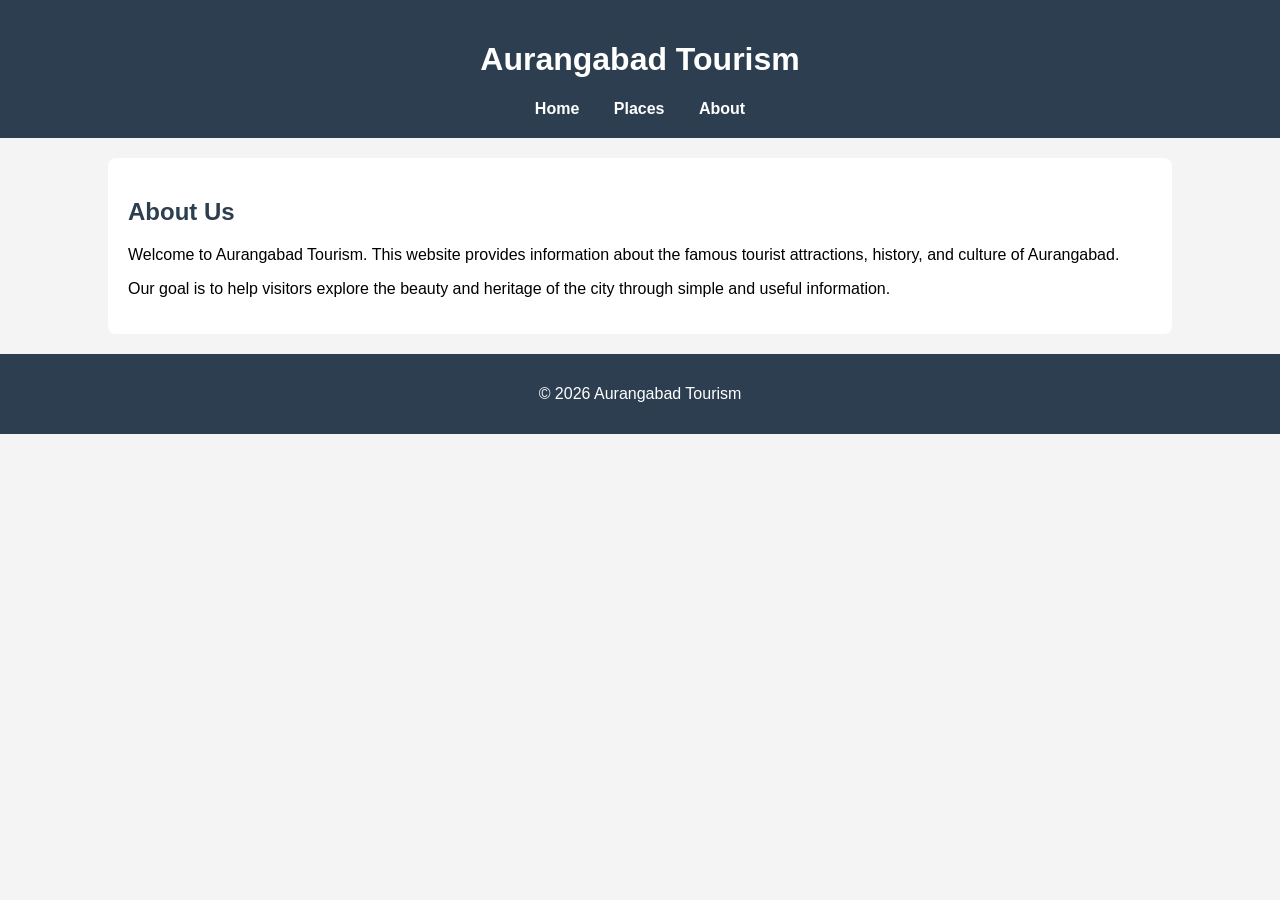
==== about.html @ da911f4c "aurangabad" ====
<!DOCTYPE html>
<html>
<head>
    <title>About Aurangabad Tourism</title>
    <link rel="stylesheet" href="style.css">
</head>
<body>

    <header>
        <h1>Aurangabad Tourism</h1>

        <nav>
            <a href="index.html">Home</a>
            <a href="places.html">Places</a>
            <a href="about.html">About</a>
        </nav>
    </header>

    <section>
        <h2>About Us</h2>

        <p>
            Welcome to Aurangabad Tourism. This website provides
            information about the famous tourist attractions,
            history, and culture of Aurangabad.
        </p>

        <p>
            Our goal is to help visitors explore the beauty and
            heritage of the city through simple and useful information.
        </p>
    </section>

    <footer>
        <p>&copy; 2026 Aurangabad Tourism</p>
    </footer>

</body>
</html>
---- style.css ----
body {
    margin: 0;
    font-family: Arial, sans-serif;
    background-color: #f4f4f4;
}

header {
    background-color: #2c3e50;
    color: white;
    text-align: center;
    padding: 20px;
}

nav {
    margin-top: 10px;
}

nav a {
    color: white;
    text-decoration: none;
    margin: 0 15px;
    font-weight: bold;
}

nav a:hover {
    color: #f1c40f;
}

section {
    background-color: white;
    width: 80%;
    margin: 20px auto;
    padding: 20px;
    border-radius: 8px;
}

h2 {
    color: #2c3e50;
}

ul li {
    margin: 10px 0;
}

footer {
    background-color: #2c3e50;
    color: white;
    text-align: center;
    padding: 15px;
    margin-top: 20px;
}
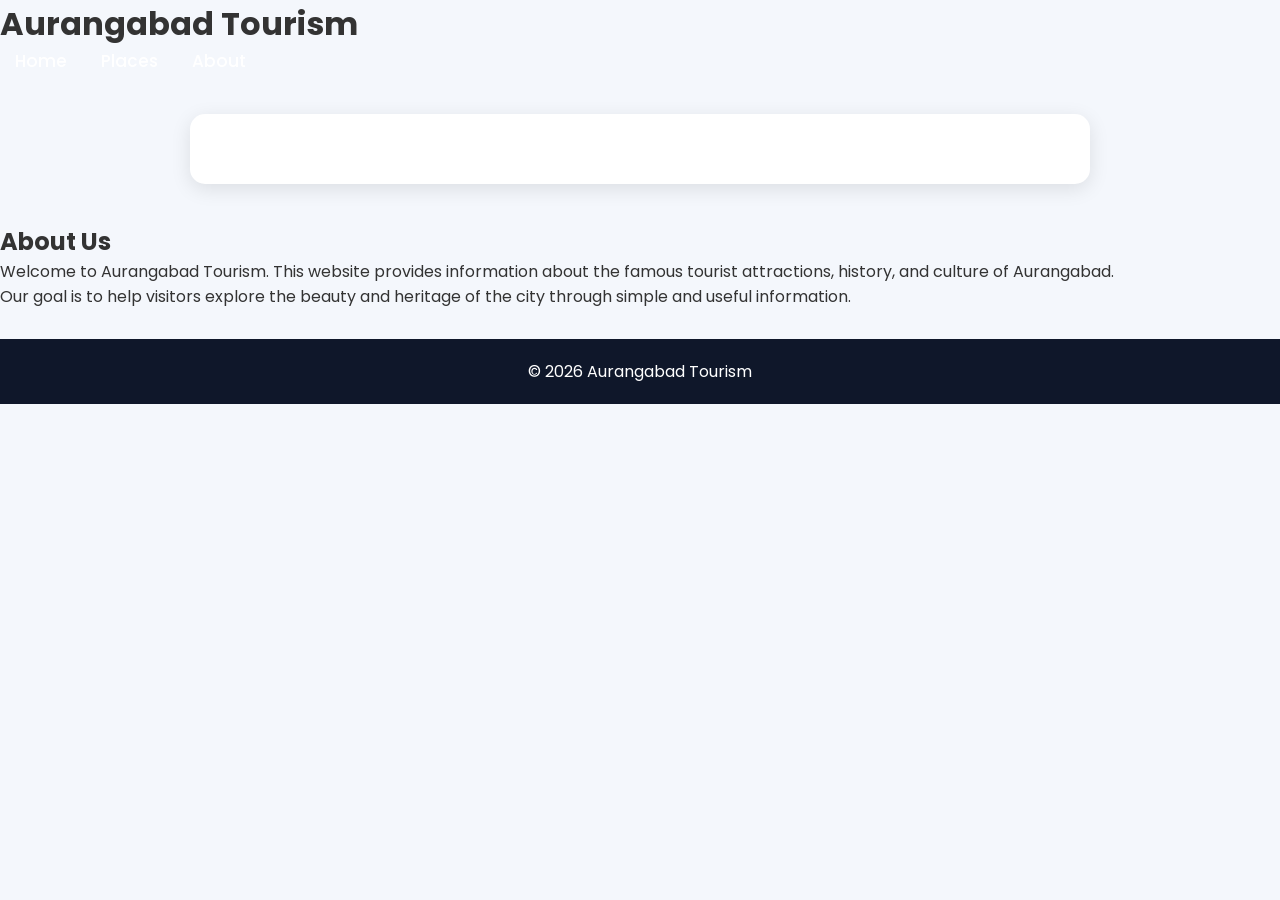
==== commit 7e3d889e: "chhatrapati_sambhaji_nagar" ====
--- a/about.html
+++ b/about.html
@@ -17,6 +17,7 @@
     </header>
 
     <section>
+        <section class="about-content"></section>
         <h2>About Us</h2>
 
         <p>
--- a/style.css
+++ b/style.css
@@ -1,51 +1,128 @@
-body {
+/* Google Font */
+@import url('https://fonts.googleapis.com/css2?family=Poppins:wght@300;400;500;600;700&display=swap');
+
+*{
     margin: 0;
-    font-family: Arial, sans-serif;
-    background-color: #f4f4f4;
+    padding: 0;
+    box-sizing: border-box;
 }
 
-header {
-    background-color: #2c3e50;
+body{
+    font-family: 'Poppins', sans-serif;
+    background: #f4f7fc;
+    color: #333;
+}
+
+/* Header */
+.navbar{
+    background: linear-gradient(135deg, #0f172a, #1e40af);
+    padding: 20px;
+    text-align: center;
+    box-shadow: 0 4px 15px rgba(0,0,0,0.15);
+}
+
+.navbar h1{
+    color: white;
+    font-size: 2.5rem;
+    margin-bottom: 10px;
+}
+
+nav a{
+    color: white;
+    text-decoration: none;
+    margin: 0 15px;
+    font-size: 17px;
+    font-weight: 500;
+    transition: 0.3s;
+}
+
+nav a:hover{
+    color: #facc15;
+}
+
+/* Hero Section */
+.hero{
+    text-align: center;
+    padding: 80px 20px;
+    background: linear-gradient(135deg,#2563eb,#7c3aed);
+    color: white;
+}
+
+.hero h2{
+    font-size: 3rem;
+    margin-bottom: 15px;
+}
+
+.hero p{
+    font-size: 1.2rem;
+}
+
+/* About Section */
+.about-content{
+    max-width: 900px;
+    margin: 40px auto;
+    background: white;
+    padding: 35px;
+    border-radius: 15px;
+    box-shadow: 0 5px 20px rgba(0,0,0,0.1);
+}
+
+.about-content h2{
+    text-align: center;
+    color: #1e40af;
+    margin-bottom: 20px;
+}
+
+.about-content p{
+    line-height: 1.8;
+    font-size: 17px;
+    color: #555;
+}
+
+/* Places Cards */
+.cards{
+    display: flex;
+    flex-wrap: wrap;
+    justify-content: center;
+    gap: 25px;
+    padding: 40px 20px;
+}
+
+.card{
+    width: 300px;
+    background: white;
+    border-radius: 15px;
+    overflow: hidden;
+    box-shadow: 0 5px 20px rgba(0,0,0,0.12);
+    transition: 0.3s;
+}
+
+.card:hover{
+    transform: translateY(-8px);
+}
+
+.card img{
+    width: 100%;
+    height: 200px;
+    object-fit: cover;
+}
+
+.card h3{
+    padding: 15px 15px 5px;
+    color: #1e40af;
+}
+
+.card p{
+    padding: 0 15px 20px;
+    color: #666;
+    line-height: 1.6;
+}
+
+/* Footer */
+footer{
+    background: #0f172a;
     color: white;
     text-align: center;
     padding: 20px;
-}
-
-nav {
-    margin-top: 10px;
-}
-
-nav a {
-    color: white;
-    text-decoration: none;
-    margin: 0 15px;
-    font-weight: bold;
-}
-
-nav a:hover {
-    color: #f1c40f;
-}
-
-section {
-    background-color: white;
-    width: 80%;
-    margin: 20px auto;
-    padding: 20px;
-    border-radius: 8px;
-}
-
-h2 {
-    color: #2c3e50;
-}
-
-ul li {
-    margin: 10px 0;
-}
-
-footer {
-    background-color: #2c3e50;
-    color: white;
-    text-align: center;
-    padding: 15px;
-    margin-top: 20px;
+    margin-top: 30px;
 }
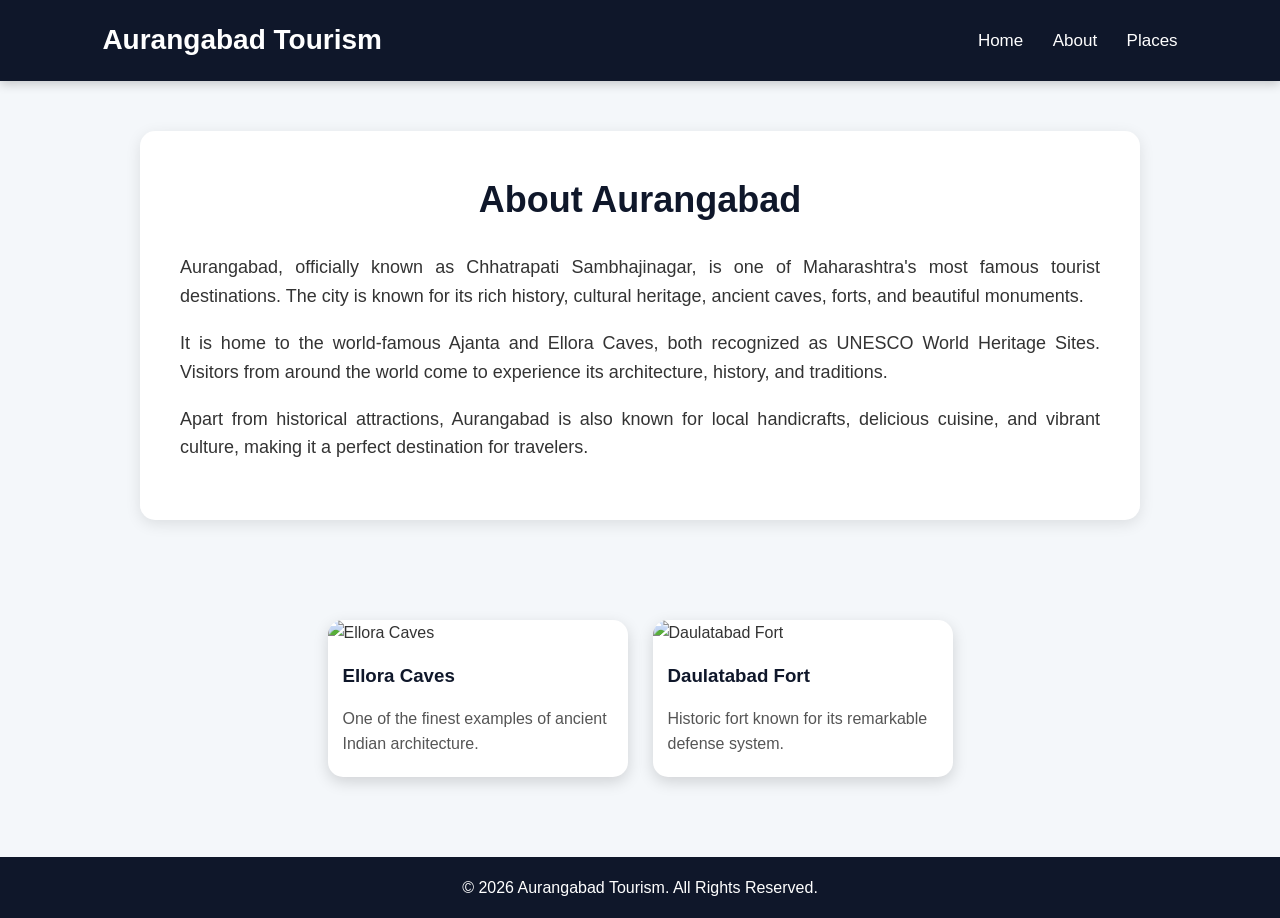
==== commit be3b19a0: "chhatrapati" ====
--- a/about.html
+++ b/about.html
@@ -1,39 +1,78 @@
 <!DOCTYPE html>
-<html>
+<html lang="en">
 <head>
-    <title>About Aurangabad Tourism</title>
+    <meta charset="UTF-8">
+    <meta name="viewport" content="width=device-width, initial-scale=1.0">
+
+    <title>About - Aurangabad Tourism</title>
+
     <link rel="stylesheet" href="style.css">
 </head>
+
 <body>
 
-    <header>
+    <!-- Navigation Bar -->
+    <header class="navbar">
         <h1>Aurangabad Tourism</h1>
 
         <nav>
             <a href="index.html">Home</a>
+            <a href="about.html">About</a>
             <a href="places.html">Places</a>
-            <a href="about.html">About</a>
         </nav>
     </header>
 
-    <section>
-        <section class="about-content"></section>
-        <h2>About Us</h2>
+    <!-- About Section -->
+    <section class="about-section">
+
+        <h2>About Aurangabad</h2>
 
         <p>
-            Welcome to Aurangabad Tourism. This website provides
-            information about the famous tourist attractions,
-            history, and culture of Aurangabad.
+            Aurangabad, officially known as Chhatrapati Sambhajinagar,
+            is one of Maharashtra's most famous tourist destinations.
+            The city is known for its rich history, cultural heritage,
+            ancient caves, forts, and beautiful monuments.
         </p>
 
         <p>
-            Our goal is to help visitors explore the beauty and
-            heritage of the city through simple and useful information.
+            It is home to the world-famous Ajanta and Ellora Caves,
+            both recognized as UNESCO World Heritage Sites.
+            Visitors from around the world come to experience its
+            architecture, history, and traditions.
         </p>
+
+        <p>
+            Apart from historical attractions, Aurangabad is also known
+            for local handicrafts, delicious cuisine, and vibrant culture,
+            making it a perfect destination for travelers.
+        </p>
+
     </section>
 
+    <!-- Image Section -->
+    <section class="cards">
+
+        <div class="card">
+            <img src="https://s7ap1.scene7.com/is/image/incredibleindia/ellora-caves-chhatrapati-sambhaji-nagar-maharashtra-attr-hero-5?qlt=82&ts=1727010646173" alt="Ellora Caves">
+
+            <h3>Ellora Caves</h3>
+
+            <p>One of the finest examples of ancient Indian architecture.</p>
+        </div>
+
+        <div class="card">
+            <img src="https://upload.wikimedia.org/wikipedia/commons/3/33/Daulatabad_Fort_a_view.JPG" alt="Daulatabad Fort">
+
+            <h3>Daulatabad Fort</h3>
+
+            <p>Historic fort known for its remarkable defense system.</p>
+        </div>
+
+    </section>
+
+    <!-- Footer -->
     <footer>
-        <p>&copy; 2026 Aurangabad Tourism</p>
+        <p>&copy; 2026 Aurangabad Tourism. All Rights Reserved.</p>
     </footer>
 
 </body>
--- a/style.css
+++ b/style.css
@@ -1,6 +1,3 @@
-/* Google Font */
-@import url('https://fonts.googleapis.com/css2?family=Poppins:wght@300;400;500;600;700&display=swap');
-
 *{
     margin: 0;
     padding: 0;
@@ -8,84 +5,111 @@
 }
 
 body{
-    font-family: 'Poppins', sans-serif;
-    background: #f4f7fc;
+    font-family: 'Segoe UI', Tahoma, Geneva, Verdana, sans-serif;
+    background: #f4f7fa;
     color: #333;
+    line-height: 1.6;
 }
 
-/* Header */
+/* Navbar */
+
 .navbar{
-    background: linear-gradient(135deg, #0f172a, #1e40af);
-    padding: 20px;
-    text-align: center;
-    box-shadow: 0 4px 15px rgba(0,0,0,0.15);
+    background: #0f172a;
+    color: white;
+    padding: 18px 8%;
+    display: flex;
+    justify-content: space-between;
+    align-items: center;
+    box-shadow: 0 3px 10px rgba(0,0,0,0.2);
 }
 
 .navbar h1{
-    color: white;
-    font-size: 2.5rem;
-    margin-bottom: 10px;
+    font-size: 28px;
 }
 
-nav a{
+.navbar nav a{
     color: white;
     text-decoration: none;
-    margin: 0 15px;
+    margin-left: 25px;
     font-size: 17px;
     font-weight: 500;
     transition: 0.3s;
 }
 
-nav a:hover{
-    color: #facc15;
+.navbar nav a:hover{
+    color: #38bdf8;
 }
 
 /* Hero Section */
+
 .hero{
     text-align: center;
-    padding: 80px 20px;
-    background: linear-gradient(135deg,#2563eb,#7c3aed);
+    padding: 100px 20px;
+    background: linear-gradient(rgba(0,0,0,0.5),
+    rgba(0,0,0,0.5)),
+    url("https://s7ap1.scene7.com/is/image/incredibleindia/ellora-caves-chhatrapati-sambhaji-nagar-maharashtra-attr-hero-5?qlt=82&ts=1727010646173");
+    background-size: cover;
+    background-position: center;
     color: white;
 }
 
 .hero h2{
-    font-size: 3rem;
+    font-size: 50px;
     margin-bottom: 15px;
 }
 
 .hero p{
-    font-size: 1.2rem;
+    font-size: 20px;
+    margin-bottom: 25px;
+}
+
+.btn{
+    display: inline-block;
+    padding: 12px 28px;
+    background: #38bdf8;
+    color: white;
+    text-decoration: none;
+    border-radius: 8px;
+    font-weight: bold;
+    transition: 0.3s;
+}
+
+.btn:hover{
+    background: #0284c7;
 }
 
 /* About Section */
-.about-content{
-    max-width: 900px;
-    margin: 40px auto;
+
+.about-section{
+    max-width: 1000px;
+    margin: 50px auto;
+    padding: 40px;
     background: white;
-    padding: 35px;
     border-radius: 15px;
-    box-shadow: 0 5px 20px rgba(0,0,0,0.1);
+    box-shadow: 0 4px 15px rgba(0,0,0,0.1);
 }
 
-.about-content h2{
+.about-section h2{
     text-align: center;
-    color: #1e40af;
-    margin-bottom: 20px;
+    color: #0f172a;
+    margin-bottom: 25px;
+    font-size: 36px;
 }
 
-.about-content p{
-    line-height: 1.8;
-    font-size: 17px;
-    color: #555;
+.about-section p{
+    margin-bottom: 18px;
+    font-size: 18px;
+    text-align: justify;
 }
 
-/* Places Cards */
+/* Cards */
+
 .cards{
     display: flex;
     flex-wrap: wrap;
     justify-content: center;
     gap: 25px;
-    padding: 40px 20px;
+    padding: 50px 8%;
 }
 
 .card{
@@ -93,7 +117,7 @@
     background: white;
     border-radius: 15px;
     overflow: hidden;
-    box-shadow: 0 5px 20px rgba(0,0,0,0.12);
+    box-shadow: 0 5px 15px rgba(0,0,0,0.15);
     transition: 0.3s;
 }
 
@@ -103,26 +127,54 @@
 
 .card img{
     width: 100%;
-    height: 200px;
+    height: 220px;
     object-fit: cover;
 }
 
 .card h3{
-    padding: 15px 15px 5px;
-    color: #1e40af;
+    padding: 15px;
+    color: #0f172a;
 }
 
 .card p{
     padding: 0 15px 20px;
-    color: #666;
-    line-height: 1.6;
+    color: #555;
 }
 
 /* Footer */
+
 footer{
     background: #0f172a;
     color: white;
     text-align: center;
-    padding: 20px;
+    padding: 18px;
     margin-top: 30px;
+}
+
+/* Mobile Responsive */
+
+@media(max-width:768px){
+
+    .navbar{
+        flex-direction: column;
+        gap: 15px;
+    }
+
+    .hero h2{
+        font-size: 35px;
+    }
+
+    .hero p{
+        font-size: 17px;
+    }
+
+    .about-section{
+        margin: 20px;
+        padding: 25px;
+    }
+
+    .card{
+        width: 100%;
+        max-width: 350px;
+    }
 }
